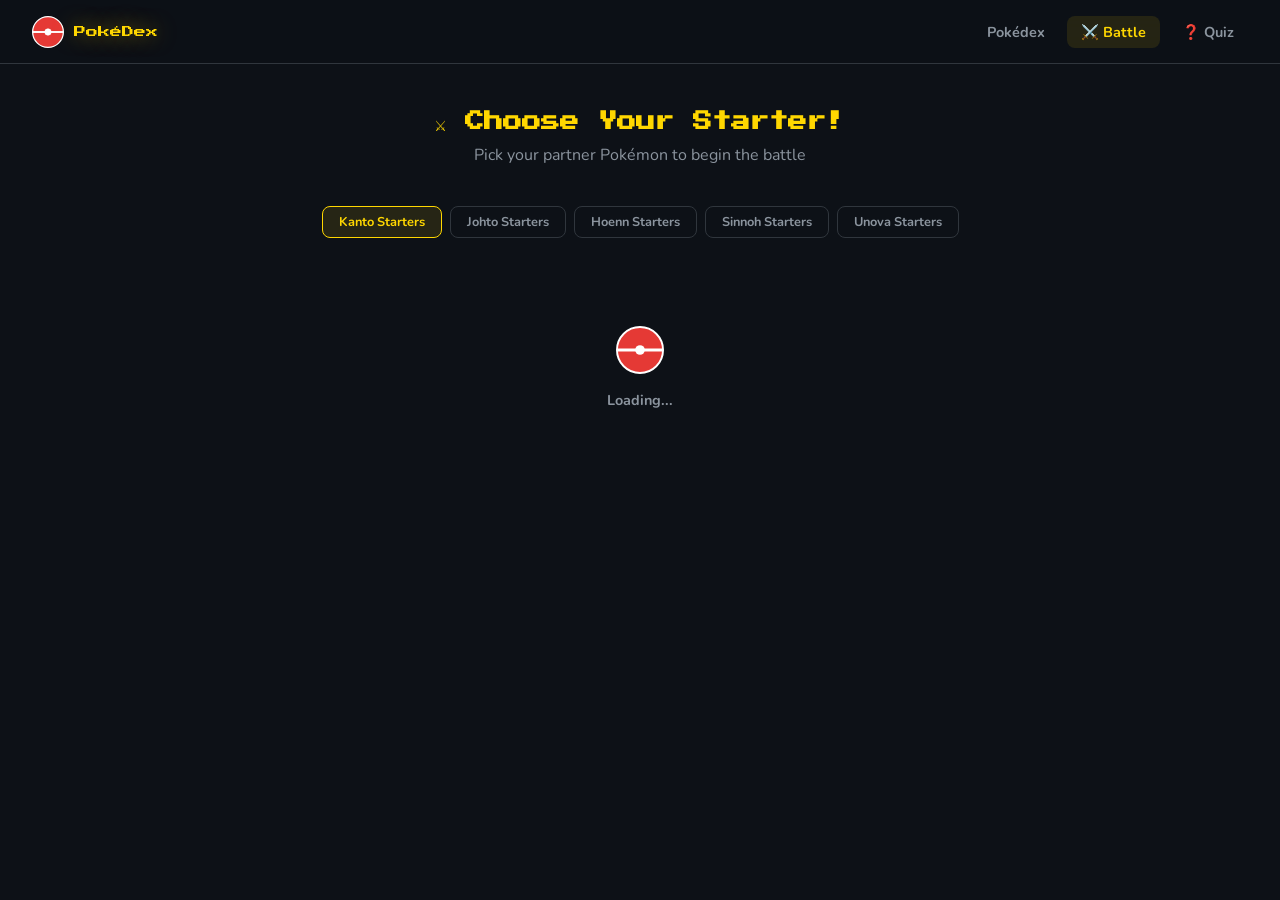
==== battle.html @ df0d9342 "Initial Pokemon site — Pokedex, Battle, Quiz" ====
<!DOCTYPE html>
<html lang="fr">
<head>
  <meta charset="UTF-8">
  <meta name="viewport" content="width=device-width, initial-scale=1.0">
  <title>Pokémon Battle — PokéDex</title>
  <link rel="stylesheet" href="style.css">
</head>
<body>

<nav>
  <a class="nav-logo" href="index.html">
    <svg class="pokeball-icon" viewBox="0 0 100 100" fill="none">
      <circle cx="50" cy="50" r="48" fill="#e53935" stroke="#fff" stroke-width="4"/>
      <path d="M2 50 Q50 50 98 50" stroke="#fff" stroke-width="6"/>
      <circle cx="50" cy="50" r="10" fill="#fff" stroke="#fff" stroke-width="2"/>
    </svg>
    <span>PokéDex</span>
  </a>
  <ul class="nav-links">
    <li><a href="index.html">Pokédex</a></li>
    <li><a href="battle.html" class="active">⚔️ Battle</a></li>
    <li><a href="quiz.html">❓ Quiz</a></li>
  </ul>
</nav>

<div class="battle-page">

  <!-- ── Starter Selection ── -->
  <div class="battle-select" id="battle-select">
    <h1>⚔️ Choose Your Starter!</h1>
    <p>Pick your partner Pokémon to begin the battle</p>
    <div style="display:flex;gap:8px;justify-content:center;margin-bottom:1.5rem;flex-wrap:wrap">
      <button class="diff-btn active" data-pool="kanto">Kanto Starters</button>
      <button class="diff-btn" data-pool="johto">Johto Starters</button>
      <button class="diff-btn" data-pool="hoenn">Hoenn Starters</button>
      <button class="diff-btn" data-pool="sinnoh">Sinnoh Starters</button>
      <button class="diff-btn" data-pool="unova">Unova Starters</button>
    </div>
    <div class="starter-grid" id="starter-grid">
      <div class="loader" style="grid-column:1/-1">
        <svg class="pokeball-spin" viewBox="0 0 100 100"><circle cx="50" cy="50" r="48" fill="#e53935" stroke="#fff" stroke-width="4"/><path d="M2 50 Q50 50 98 50" stroke="#fff" stroke-width="6"/><circle cx="50" cy="50" r="10" fill="#fff"/></svg>
        Loading starters...
      </div>
    </div>
  </div>

  <!-- ── Battle Arena ── -->
  <div class="battle-arena" id="battle-arena">

    <!-- Scene -->
    <div class="battle-scene" id="battle-scene">
      <div class="enemy-side">
        <div class="battle-hp-bar">
          <div class="battle-hp-name" id="enemy-name">Wild Pokémon</div>
          <div class="battle-hp-info">
            <span id="enemy-level">Lv.??</span>
            <span id="enemy-hp-text">HP: ??/??</span>
          </div>
          <div class="hp-track"><div class="hp-fill" id="enemy-hp-fill" style="width:100%;background:#4caf50"></div></div>
        </div>
      </div>
      <div class="player-side">
        <div class="battle-hp-bar">
          <div class="battle-hp-name" id="player-name">Your Pokémon</div>
          <div class="battle-hp-info">
            <span id="player-level">Lv.??</span>
            <span id="player-hp-text">HP: ??/??</span>
          </div>
          <div class="hp-track"><div class="hp-fill" id="player-hp-fill" style="width:100%;background:#4caf50"></div></div>
        </div>
      </div>
      <div class="sprite-enemy">
        <img class="battle-sprite" id="enemy-sprite" src="" alt="">
      </div>
      <div class="sprite-player">
        <img class="battle-sprite" id="player-sprite" src="" alt="">
      </div>
    </div>

    <!-- Log -->
    <div class="battle-log" id="battle-log">
      <span class="log-line">A wild Pokémon appeared! Choose your move.</span>
    </div>

    <!-- Moves -->
    <div style="display:flex;flex-direction:column;gap:8px">
      <div class="move-grid" id="move-grid">
        <!-- filled by JS -->
      </div>
      <div class="battle-actions">
        <button class="btn-catch" id="catch-btn">🎾 Throw Pokéball!</button>
        <button class="btn-primary" id="flee-btn" style="padding:12px 20px;font-size:0.85rem">🏃 Flee</button>
        <div style="margin-left:auto;display:flex;flex-direction:column;align-items:flex-end;gap:4px">
          <span class="caught-count" id="caught-count">Caught: 0</span>
          <div class="caught-collection" id="caught-collection"></div>
        </div>
      </div>
    </div>
  </div>

</div>

<script src="api.js"></script>
<script src="battle.js"></script>
</body>
</html>
---- style.css ----
@import url('https://fonts.googleapis.com/css2?family=Press+Start+2P&family=Nunito:wght@400;600;700;800&display=swap');

:root {
  --bg: #0d1117;
  --surface: #161b22;
  --surface2: #21262d;
  --border: #30363d;
  --red: #e53935;
  --red-dark: #b71c1c;
  --yellow: #FFD700;
  --yellow-dark: #FFA000;
  --text: #e6edf3;
  --text-muted: #8b949e;
  --radius: 16px;
  --shadow: 0 8px 32px rgba(0,0,0,0.4);
}

* { margin:0; padding:0; box-sizing:border-box; }

body {
  background: var(--bg);
  color: var(--text);
  font-family: 'Nunito', sans-serif;
  min-height: 100vh;
  overflow-x: hidden;
}

/* ── Scrollbar ── */
::-webkit-scrollbar { width: 6px; }
::-webkit-scrollbar-track { background: var(--bg); }
::-webkit-scrollbar-thumb { background: var(--border); border-radius: 3px; }

/* ── Navbar ── */
nav {
  position: sticky; top: 0; z-index: 100;
  background: rgba(13,17,23,0.9);
  backdrop-filter: blur(20px);
  border-bottom: 1px solid var(--border);
  padding: 0 2rem;
  display: flex; align-items: center; gap: 2rem;
  height: 64px;
}
.nav-logo {
  display: flex; align-items: center; gap: 10px;
  text-decoration: none;
  font-family: 'Press Start 2P', monospace;
  font-size: 0.75rem;
  color: var(--yellow);
  text-shadow: 0 0 20px rgba(255,215,0,0.5);
  flex-shrink: 0;
}
.nav-logo .pokeball-icon {
  width: 32px; height: 32px;
  animation: spin-slow 8s linear infinite;
}
.nav-links {
  display: flex; gap: 0.5rem; list-style: none;
  margin-left: auto;
}
.nav-links a {
  text-decoration: none; color: var(--text-muted);
  font-weight: 700; font-size: 0.9rem;
  padding: 6px 14px; border-radius: 8px;
  transition: all 0.2s;
}
.nav-links a:hover, .nav-links a.active {
  color: var(--yellow);
  background: rgba(255,215,0,0.1);
}

/* ── Pokeball SVG ── */
.pokeball-icon { display: block; }

/* ── Hero ── */
.hero {
  position: relative;
  padding: 5rem 2rem 3rem;
  text-align: center;
  overflow: hidden;
}
.hero-bg {
  position: absolute; inset: 0; z-index: 0;
  background: radial-gradient(ellipse at 50% 0%, rgba(229,57,53,0.15) 0%, transparent 70%);
}
.hero canvas { position: absolute; inset: 0; z-index: 0; pointer-events: none; }
.hero-content { position: relative; z-index: 1; }
.hero-title {
  font-family: 'Press Start 2P', monospace;
  font-size: clamp(1.2rem, 4vw, 2.5rem);
  color: var(--yellow);
  text-shadow: 0 0 40px rgba(255,215,0,0.4), 3px 3px 0 #b8860b;
  line-height: 1.6;
  margin-bottom: 0.5rem;
}
.hero-sub {
  font-size: 1.1rem; color: var(--text-muted);
  margin-bottom: 2rem;
}
.hero-search {
  position: relative; max-width: 500px; margin: 0 auto;
}
.hero-search input {
  width: 100%;
  padding: 16px 56px 16px 20px;
  border-radius: 50px;
  border: 2px solid var(--border);
  background: var(--surface);
  color: var(--text);
  font-family: 'Nunito', sans-serif;
  font-size: 1rem;
  font-weight: 600;
  outline: none;
  transition: border-color 0.2s, box-shadow 0.2s;
}
.hero-search input:focus {
  border-color: var(--yellow);
  box-shadow: 0 0 0 4px rgba(255,215,0,0.1);
}
.hero-search input::placeholder { color: var(--text-muted); }
.hero-search .search-icon {
  position: absolute; right: 18px; top: 50%; transform: translateY(-50%);
  font-size: 1.2rem; opacity: 0.5;
}

/* ── Gen / Type Filters ── */
.filters-section {
  padding: 1.5rem 2rem;
  max-width: 1400px; margin: 0 auto;
}
.filter-group { margin-bottom: 1rem; }
.filter-label {
  font-size: 0.7rem; font-weight: 800;
  letter-spacing: 2px; text-transform: uppercase;
  color: var(--text-muted); margin-bottom: 0.5rem;
  display: block;
}
.filter-btns {
  display: flex; flex-wrap: wrap; gap: 6px;
}
.filter-btn {
  padding: 5px 14px; border-radius: 20px;
  border: 1.5px solid var(--border);
  background: transparent; color: var(--text-muted);
  font-family: 'Nunito', sans-serif;
  font-size: 0.8rem; font-weight: 700;
  cursor: pointer; transition: all 0.2s;
  text-transform: capitalize;
}
.filter-btn:hover { border-color: var(--yellow); color: var(--yellow); }
.filter-btn.active { color: #000; font-weight: 800; }

/* ── Pokemon Grid ── */
.poke-grid {
  display: grid;
  grid-template-columns: repeat(auto-fill, minmax(180px, 1fr));
  gap: 1rem; padding: 1rem 2rem 2rem;
  max-width: 1400px; margin: 0 auto;
}
.poke-card {
  background: var(--surface);
  border: 1px solid var(--border);
  border-radius: var(--radius);
  padding: 1.2rem 1rem 1rem;
  cursor: pointer; text-align: center;
  transition: transform 0.2s, box-shadow 0.2s, border-color 0.2s;
  position: relative; overflow: hidden;
}
.poke-card::before {
  content: '';
  position: absolute; top: -40%; right: -20%;
  width: 120px; height: 120px;
  border-radius: 50%;
  background: rgba(255,255,255,0.03);
  transition: opacity 0.2s;
}
.poke-card:hover {
  transform: translateY(-6px);
  box-shadow: var(--shadow);
}
.poke-card .poke-num {
  font-size: 0.65rem; font-weight: 800;
  color: var(--text-muted); margin-bottom: 4px;
}
.poke-card img {
  width: 100px; height: 100px;
  object-fit: contain;
  image-rendering: auto;
  transition: transform 0.3s;
  filter: drop-shadow(0 4px 8px rgba(0,0,0,0.4));
}
.poke-card:hover img { transform: scale(1.1) translateY(-4px); }
.poke-card .poke-name {
  font-size: 0.85rem; font-weight: 800;
  text-transform: capitalize; margin: 8px 0 6px;
}
.poke-types { display: flex; gap: 4px; justify-content: center; flex-wrap: wrap; }
.type-badge {
  padding: 2px 10px; border-radius: 20px;
  font-size: 0.65rem; font-weight: 800;
  text-transform: uppercase; letter-spacing: 0.5px;
  color: #fff;
}

/* ── Load More ── */
.load-more-wrap { text-align: center; padding: 1rem 0 3rem; }
.btn-primary {
  padding: 14px 40px; border-radius: 50px;
  background: linear-gradient(135deg, var(--red), var(--red-dark));
  color: #fff; border: none;
  font-family: 'Nunito', sans-serif;
  font-size: 1rem; font-weight: 800;
  cursor: pointer; transition: all 0.2s;
  box-shadow: 0 4px 20px rgba(229,57,53,0.4);
}
.btn-primary:hover { transform: translateY(-2px); box-shadow: 0 6px 28px rgba(229,57,53,0.6); }
.btn-primary:disabled { opacity: 0.5; cursor: not-allowed; transform: none; }

/* ── Modal ── */
.modal-overlay {
  position: fixed; inset: 0; z-index: 200;
  background: rgba(0,0,0,0.8);
  backdrop-filter: blur(8px);
  display: flex; align-items: center; justify-content: center;
  padding: 1rem;
  opacity: 0; visibility: hidden;
  transition: opacity 0.3s, visibility 0.3s;
}
.modal-overlay.open { opacity: 1; visibility: visible; }
.modal {
  background: var(--surface);
  border: 1px solid var(--border);
  border-radius: 24px;
  max-width: 700px; width: 100%;
  max-height: 90vh; overflow-y: auto;
  transform: scale(0.9) translateY(20px);
  transition: transform 0.3s;
}
.modal-overlay.open .modal { transform: scale(1) translateY(0); }
.modal-header {
  padding: 2rem 2rem 1rem;
  display: flex; justify-content: space-between; align-items: flex-start;
  position: sticky; top: 0;
  background: var(--surface);
  border-radius: 24px 24px 0 0;
  z-index: 1;
}
.modal-close {
  background: var(--surface2); border: 1px solid var(--border);
  color: var(--text); border-radius: 50%;
  width: 36px; height: 36px; cursor: pointer;
  font-size: 1.1rem; transition: all 0.2s;
  display: flex; align-items: center; justify-content: center;
}
.modal-close:hover { background: var(--red); border-color: var(--red); }
.modal-body { padding: 0 2rem 2rem; }
.modal-sprite-wrap {
  display: flex; flex-direction: column; align-items: center; gap: 8px;
}
.modal-sprite {
  width: 180px; height: 180px; object-fit: contain;
  filter: drop-shadow(0 8px 24px rgba(0,0,0,0.5));
  transition: opacity 0.3s;
}
.modal-top {
  display: grid; grid-template-columns: 200px 1fr; gap: 2rem;
  align-items: start;
}
.modal-info { display: flex; flex-direction: column; gap: 12px; }
.modal-name {
  font-family: 'Press Start 2P', monospace;
  font-size: 1.1rem; color: var(--yellow);
  text-transform: capitalize;
}
.modal-desc {
  font-size: 0.9rem; line-height: 1.7;
  color: var(--text-muted); font-style: italic;
}
.info-row { display: flex; gap: 1rem; font-size: 0.9rem; }
.info-item label { color: var(--text-muted); font-weight: 600; margin-right: 4px; }
.info-item span { font-weight: 800; }
.shiny-toggle {
  display: inline-flex; align-items: center; gap: 6px;
  background: var(--surface2); border: 1px solid var(--border);
  border-radius: 8px; padding: 6px 12px;
  cursor: pointer; font-size: 0.8rem; font-weight: 700;
  transition: all 0.2s; user-select: none;
}
.shiny-toggle:hover { border-color: var(--yellow); color: var(--yellow); }
.shiny-toggle.active { background: rgba(255,215,0,0.15); border-color: var(--yellow); color: var(--yellow); }

/* ── Stats ── */
.stats-section { margin-top: 1.5rem; }
.stats-title {
  font-family: 'Press Start 2P', monospace;
  font-size: 0.6rem; color: var(--text-muted);
  letter-spacing: 1px; margin-bottom: 1rem;
}
.stat-row {
  display: grid; grid-template-columns: 130px 40px 1fr;
  align-items: center; gap: 10px; margin-bottom: 8px;
}
.stat-name { font-size: 0.8rem; font-weight: 700; color: var(--text-muted); }
.stat-val { font-size: 0.85rem; font-weight: 800; text-align: right; }
.stat-bar { height: 8px; background: var(--surface2); border-radius: 4px; overflow: hidden; }
.stat-fill {
  height: 100%; border-radius: 4px;
  transition: width 0.8s cubic-bezier(0.4,0,0.2,1);
}

/* ── Abilities ── */
.abilities-section { margin-top: 1.5rem; }
.abilities-list { display: flex; gap: 8px; flex-wrap: wrap; margin-top: 8px; }
.ability-badge {
  padding: 4px 12px; border-radius: 8px;
  background: var(--surface2); border: 1px solid var(--border);
  font-size: 0.8rem; font-weight: 700; text-transform: capitalize;
}
.ability-badge.hidden {
  border-style: dashed; color: var(--yellow); border-color: var(--yellow);
}

/* ── Evolution Chain ── */
.evo-section { margin-top: 1.5rem; }
.evo-chain {
  display: flex; align-items: center; gap: 12px;
  flex-wrap: wrap; margin-top: 12px;
}
.evo-item {
  display: flex; flex-direction: column; align-items: center; gap: 4px;
  cursor: pointer; transition: transform 0.2s;
}
.evo-item:hover { transform: scale(1.1); }
.evo-item img { width: 72px; height: 72px; object-fit: contain; filter: drop-shadow(0 2px 6px rgba(0,0,0,0.4)); }
.evo-item span { font-size: 0.7rem; font-weight: 700; text-transform: capitalize; }
.evo-arrow { font-size: 1.2rem; color: var(--text-muted); }

/* ── Loading / Spinner ── */
.loader {
  display: flex; flex-direction: column;
  align-items: center; justify-content: center;
  padding: 4rem; gap: 1rem; color: var(--text-muted);
  font-size: 0.9rem; font-weight: 700;
}
.pokeball-spin {
  width: 48px; height: 48px;
  animation: spin 1s linear infinite;
}
@keyframes spin { to { transform: rotate(360deg); } }
@keyframes spin-slow { to { transform: rotate(360deg); } }

/* ── Battle Page ── */
.battle-page { min-height: calc(100vh - 64px); }
.battle-select {
  max-width: 900px; margin: 0 auto;
  padding: 3rem 2rem; text-align: center;
}
.battle-select h1 {
  font-family: 'Press Start 2P', monospace;
  font-size: clamp(0.8rem, 2vw, 1.2rem);
  color: var(--yellow); margin-bottom: 0.5rem;
}
.battle-select p { color: var(--text-muted); margin-bottom: 2.5rem; }
.starter-grid {
  display: grid; grid-template-columns: repeat(3, 1fr);
  gap: 1rem; max-width: 600px; margin: 0 auto 2rem;
}
.starter-card {
  background: var(--surface);
  border: 2px solid var(--border);
  border-radius: var(--radius);
  padding: 1.5rem 1rem;
  cursor: pointer; transition: all 0.2s;
  display: flex; flex-direction: column; align-items: center; gap: 8px;
}
.starter-card:hover { border-color: var(--yellow); transform: translateY(-6px); }
.starter-card img { width: 100px; height: 100px; object-fit: contain; filter: drop-shadow(0 4px 12px rgba(0,0,0,0.4)); }
.starter-card .starter-name { font-weight: 800; font-size: 0.9rem; text-transform: capitalize; }

/* ── Battle Arena ── */
.battle-arena {
  display: none;
  flex-direction: column;
  max-width: 900px; margin: 0 auto;
  padding: 1.5rem 2rem;
  gap: 1rem;
}
.battle-arena.visible { display: flex; }
.battle-scene {
  background: linear-gradient(180deg, #1a3a5c 0%, #2d5a87 50%, #4a7fb5 70%, #8ab5d4 70.5%, #c8e3f0 70.5%, #c8e3f0 75%, #3d7a2e 75%, #2d5a22 100%);
  border-radius: var(--radius);
  border: 1px solid var(--border);
  padding: 2rem;
  position: relative; min-height: 280px;
  display: flex; flex-direction: column; justify-content: space-between;
}
.enemy-side, .player-side {
  display: flex; flex-direction: column; gap: 8px;
}
.enemy-side { align-items: flex-start; }
.player-side { align-items: flex-end; }
.battle-hp-bar {
  background: rgba(0,0,0,0.5);
  border: 2px solid rgba(255,255,255,0.2);
  border-radius: 8px; padding: 8px 12px;
  min-width: 220px;
}
.battle-hp-name { font-weight: 800; font-size: 0.9rem; margin-bottom: 2px; text-transform: capitalize; }
.battle-hp-info { display: flex; justify-content: space-between; font-size: 0.75rem; color: rgba(255,255,255,0.7); margin-bottom: 4px; }
.hp-track { height: 10px; background: rgba(0,0,0,0.4); border-radius: 5px; overflow: hidden; }
.hp-fill { height: 100%; border-radius: 5px; transition: width 0.5s ease, background 0.3s; }
.sprite-enemy { position: absolute; top: 30px; right: 80px; }
.sprite-player { position: absolute; bottom: 60px; left: 80px; }
.battle-sprite { width: 100px; height: 100px; object-fit: contain; image-rendering: pixelated; }
.battle-sprite.shake { animation: shake 0.4s; }
.battle-sprite.bounce { animation: bounce-in 0.4s; }
@keyframes shake { 0%,100%{transform:translateX(0)} 20%{transform:translateX(-10px)} 40%{transform:translateX(10px)} 60%{transform:translateX(-6px)} 80%{transform:translateX(6px)} }
@keyframes bounce-in { 0%{transform:scale(0.7)} 60%{transform:scale(1.15)} 100%{transform:scale(1)} }
.battle-log {
  background: var(--surface);
  border: 1px solid var(--border);
  border-radius: var(--radius);
  padding: 1rem 1.2rem;
  min-height: 64px;
  font-size: 0.95rem; font-weight: 600;
  line-height: 1.5;
}
.battle-log .log-line { animation: fade-in 0.3s; }
@keyframes fade-in { from{opacity:0;transform:translateY(4px)} to{opacity:1;transform:none} }
.move-grid {
  display: grid; grid-template-columns: 1fr 1fr;
  gap: 8px;
}
.move-btn {
  padding: 12px 16px; border-radius: 10px;
  border: 2px solid var(--border);
  background: var(--surface2);
  color: var(--text); cursor: pointer;
  text-align: left; transition: all 0.2s;
  font-family: 'Nunito', sans-serif;
}
.move-btn:hover:not(:disabled) { border-color: var(--yellow); background: rgba(255,215,0,0.1); }
.move-btn:disabled { opacity: 0.4; cursor: not-allowed; }
.move-btn .move-name { font-weight: 800; font-size: 0.9rem; text-transform: capitalize; }
.move-btn .move-meta { font-size: 0.7rem; color: var(--text-muted); margin-top: 2px; }
.battle-actions { display: flex; gap: 8px; }
.btn-catch {
  padding: 12px 20px; border-radius: 10px;
  background: linear-gradient(135deg, #f57c00, #e65100);
  border: none; color: #fff;
  font-family: 'Nunito', sans-serif; font-weight: 800;
  cursor: pointer; transition: all 0.2s;
  font-size: 0.9rem;
}
.btn-catch:hover:not(:disabled) { transform: translateY(-2px); box-shadow: 0 4px 16px rgba(245,124,0,0.5); }
.btn-catch:disabled { opacity: 0.4; cursor: not-allowed; }
.caught-collection {
  display: flex; flex-wrap: wrap; gap: 8px;
  padding: 0.5rem 0;
}
.caught-badge {
  display: flex; align-items: center; gap: 4px;
  background: var(--surface2); border: 1px solid var(--border);
  border-radius: 8px; padding: 4px 10px;
  font-size: 0.75rem; font-weight: 700; text-transform: capitalize;
}
.caught-badge img { width: 24px; height: 24px; object-fit: contain; }

/* ── Quiz Page ── */
.quiz-page {
  max-width: 700px; margin: 0 auto;
  padding: 2rem;
  display: flex; flex-direction: column; gap: 1.5rem;
}
.quiz-header {
  display: flex; justify-content: space-between; align-items: center;
}
.quiz-title {
  font-family: 'Press Start 2P', monospace;
  font-size: clamp(0.7rem, 2vw, 1rem);
  color: var(--yellow);
}
.quiz-stats { display: flex; gap: 1rem; }
.quiz-stat {
  background: var(--surface);
  border: 1px solid var(--border);
  border-radius: 10px; padding: 8px 16px;
  font-weight: 800; font-size: 0.85rem;
  text-align: center;
}
.quiz-stat label { display: block; font-size: 0.6rem; color: var(--text-muted); margin-bottom: 2px; }
.quiz-silhouette-wrap {
  background: var(--surface);
  border: 1px solid var(--border);
  border-radius: var(--radius);
  padding: 2rem; text-align: center;
  position: relative; overflow: hidden;
}
.quiz-bg-text {
  position: absolute; font-family: 'Press Start 2P', monospace;
  font-size: 1.5rem; color: rgba(255,255,255,0.03);
  top: 50%; left: 50%; transform: translate(-50%,-50%);
  white-space: nowrap; pointer-events: none;
}
.quiz-img {
  width: 200px; height: 200px; object-fit: contain;
  transition: filter 0.5s;
}
.quiz-img.hidden { filter: brightness(0); }
.quiz-img.revealed { filter: brightness(1) drop-shadow(0 0 20px rgba(255,215,0,0.5)); }
.timer-bar-wrap {
  height: 6px; background: var(--surface2);
  border-radius: 3px; overflow: hidden;
}
.timer-bar {
  height: 100%;
  background: linear-gradient(90deg, var(--red), var(--yellow));
  transition: width 1s linear, background 0.3s;
  border-radius: 3px;
}
.quiz-question {
  font-family: 'Press Start 2P', monospace;
  font-size: 0.65rem; color: var(--text-muted);
  text-align: center; padding: 0.5rem 0;
}
.quiz-choices {
  display: grid; grid-template-columns: 1fr 1fr;
  gap: 10px;
}
.choice-btn {
  padding: 14px 18px; border-radius: 12px;
  border: 2px solid var(--border);
  background: var(--surface);
  color: var(--text);
  font-family: 'Nunito', sans-serif; font-weight: 800;
  font-size: 0.9rem; cursor: pointer;
  transition: all 0.2s; text-transform: capitalize;
}
.choice-btn:hover:not(:disabled) { border-color: var(--yellow); background: rgba(255,215,0,0.08); }
.choice-btn.correct { border-color: #4caf50 !important; background: rgba(76,175,80,0.15) !important; color: #4caf50; }
.choice-btn.wrong { border-color: var(--red) !important; background: rgba(229,57,53,0.15) !important; color: var(--red); }
.choice-btn:disabled { cursor: not-allowed; }
.quiz-result {
  text-align: center; padding: 1rem;
  font-size: 1rem; font-weight: 800;
  border-radius: var(--radius);
  min-height: 56px; display: flex;
  align-items: center; justify-content: center;
  gap: 8px;
}
.quiz-result.correct { background: rgba(76,175,80,0.1); border: 1px solid #4caf50; color: #4caf50; }
.quiz-result.wrong { background: rgba(229,57,53,0.1); border: 1px solid var(--red); color: var(--red); }
.quiz-result.waiting { background: var(--surface); border: 1px solid var(--border); color: var(--text-muted); }
.btn-next {
  padding: 12px 30px; border-radius: 50px;
  background: linear-gradient(135deg, var(--yellow), var(--yellow-dark));
  color: #000; border: none;
  font-family: 'Nunito', sans-serif; font-weight: 800; font-size: 1rem;
  cursor: pointer; transition: all 0.2s;
  box-shadow: 0 4px 16px rgba(255,215,0,0.3);
}
.btn-next:hover { transform: translateY(-2px); box-shadow: 0 6px 24px rgba(255,215,0,0.5); }
.btn-next:disabled { opacity: 0; pointer-events: none; }
.difficulty-btns { display: flex; gap: 8px; }
.diff-btn {
  padding: 6px 16px; border-radius: 8px;
  border: 1.5px solid var(--border); background: transparent;
  color: var(--text-muted); cursor: pointer;
  font-family: 'Nunito', sans-serif; font-weight: 700; font-size: 0.8rem;
  transition: all 0.2s;
}
.diff-btn.active { border-color: var(--yellow); color: var(--yellow); background: rgba(255,215,0,0.1); }

/* ── Responsive ── */
@media (max-width: 600px) {
  nav { padding: 0 1rem; }
  .nav-logo span { display: none; }
  .hero { padding: 3rem 1rem 2rem; }
  .poke-grid { padding: 0.5rem 1rem 2rem; }
  .modal-top { grid-template-columns: 1fr; }
  .modal-sprite { width: 140px; height: 140px; }
  .modal-body { padding: 0 1rem 1.5rem; }
  .starter-grid { grid-template-columns: 1fr; }
  .quiz-choices { grid-template-columns: 1fr; }
}

/* ── Misc ── */
.empty-state {
  text-align: center; padding: 4rem 2rem;
  color: var(--text-muted); font-size: 1rem; font-weight: 700;
}
.generation-tabs { display: flex; gap: 6px; flex-wrap: wrap; }
.caught-count {
  font-family: 'Press Start 2P', monospace;
  font-size: 0.55rem; color: var(--yellow);
}
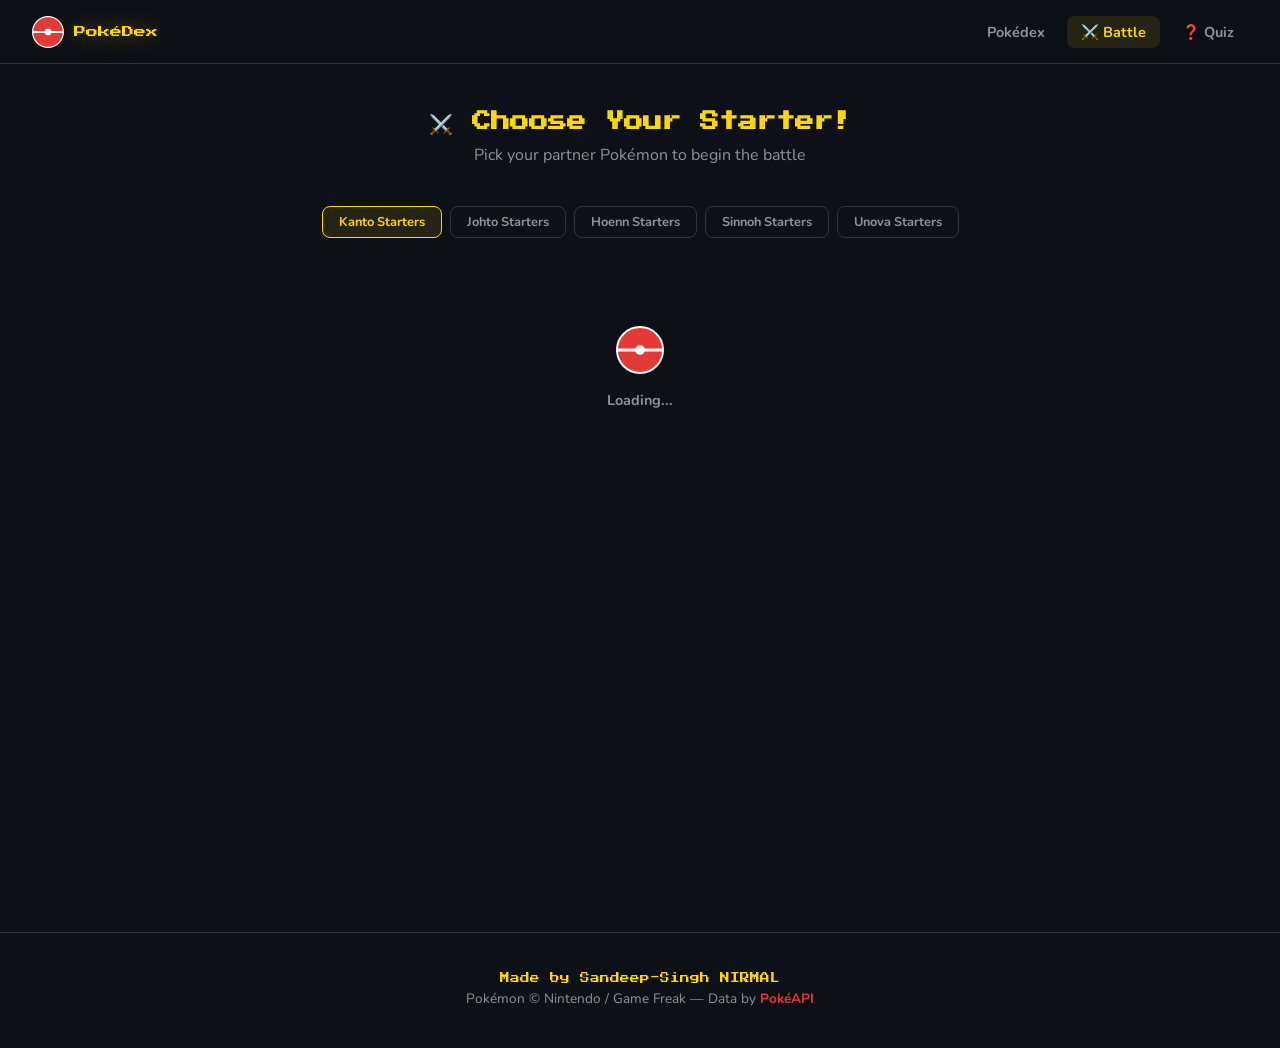
==== commit e3331fc9: "Add footer with author name + footer styles" ====
--- a/battle.html
+++ b/battle.html
@@ -101,6 +101,10 @@
 
 </div>
 
+<footer class="site-footer">
+  <span class="footer-name">Made by Sandeep-Singh NIRMAL</span>
+  Pokémon © Nintendo / Game Freak — Data by <a href="https://pokeapi.co" target="_blank">PokéAPI</a>
+</footer>
 <script src="api.js"></script>
 <script src="battle.js"></script>
 </body>
--- a/style.css
+++ b/style.css
@@ -593,3 +593,26 @@
   font-family: 'Press Start 2P', monospace;
   font-size: 0.55rem; color: var(--yellow);
 }
+
+/* ── Footer ── */
+.site-footer {
+  text-align: center;
+  padding: 2.5rem 1rem;
+  border-top: 1px solid var(--border);
+  margin-top: 2rem;
+  color: var(--text-muted);
+  font-size: 0.85rem;
+}
+.site-footer .footer-name {
+  font-family: 'Press Start 2P', monospace;
+  font-size: 0.6rem;
+  color: var(--yellow);
+  margin-bottom: 6px;
+  display: block;
+}
+.site-footer a {
+  color: var(--red);
+  text-decoration: none;
+  font-weight: 700;
+}
+.site-footer a:hover { text-decoration: underline; }
